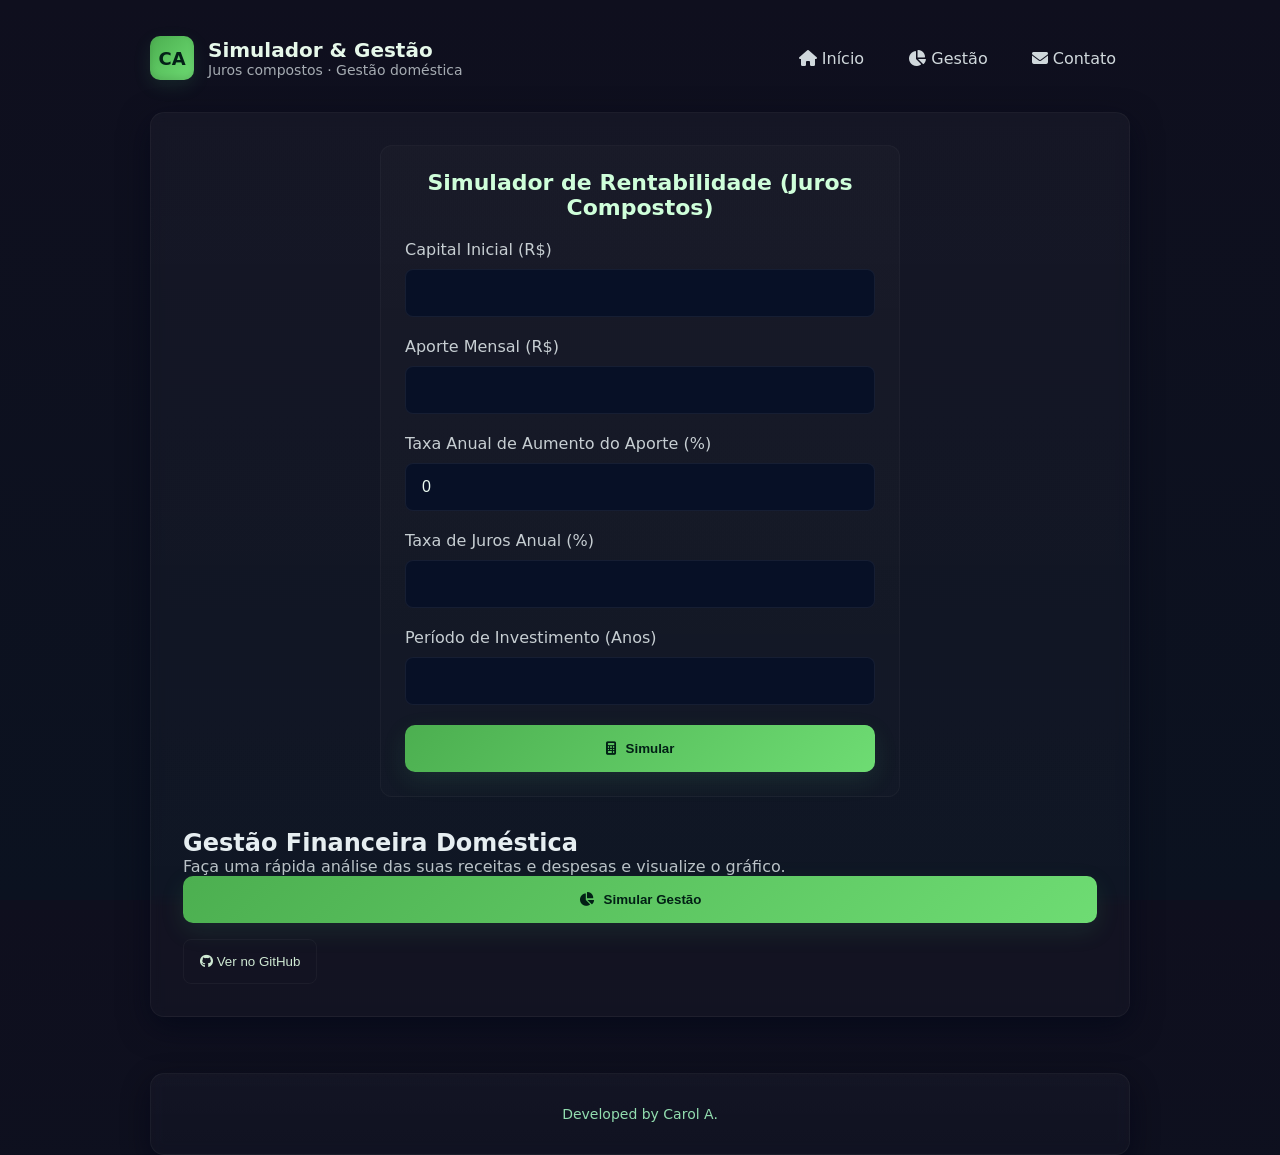
==== index.html @ db90d816 "FirstCommit Produto em Teste!" ====
<!DOCTYPE html>
<html lang="pt-BR">
<head>
  <meta charset="utf-8" />
  <meta name="viewport" content="width=device-width,initial-scale=1" />
  <title>Simulador - Index</title>

  <link rel="stylesheet" href="style.css">
  <link rel="stylesheet" href="https://cdnjs.cloudflare.com/ajax/libs/font-awesome/6.5.0/css/all.min.css">
</head>
<body>

  <header class="app-header">
    <div class="brand">
      <div class="logo">CA</div>
      <div>
        <h1>Simulador & Gestão</h1>
        <div style="font-size:14px; color:rgba(230,238,241,0.7)">Juros compostos · Gestão doméstica</div>
      </div>
    </div>
    <nav class="main-nav">
      <a href="index.html"><i class="fa-solid fa-house"></i> Início</a>
      <a href="gestao.html"><i class="fa-solid fa-chart-pie"></i> Gestão</a>
      <a href="#" onclick="alert('Contato: carol@example.com')"><i class="fa-solid fa-envelope"></i> Contato</a>
    </nav>
  </header>

  <main class="container">
    <section class="form-container card" aria-labelledby="sim-title">
      <h1 id="sim-title">Simulador de Rentabilidade (Juros Compostos)</h1>

      <form id="simuladorForm" class="form-body" autocomplete="off">
        <div class="input-group">
          <label for="capitalInicial">Capital Inicial (R$)</label>
          <input id="capitalInicial" type="number" min="0" step="0.01" required>
        </div>
        <div class="input-group">
          <label for="aporteMensal">Aporte Mensal (R$)</label>
          <input id="aporteMensal" type="number" min="0" step="0.01" required>
        </div>
        <div class="input-group">
          <label for="taxaAumentoAporte">Taxa Anual de Aumento do Aporte (%)</label>
          <input id="taxaAumentoAporte" type="number" step="0.01" value="0">
        </div>
        <div class="input-group">
          <label for="taxaJuros">Taxa de Juros Anual (%)</label>
          <input id="taxaJuros" type="number" step="0.01" required>
        </div>
        <div class="input-group">
          <label for="periodo">Período de Investimento (Anos)</label>
          <input id="periodo" type="number" min="1" step="1" required>
        </div>

        <button class="primary" type="submit"><i class="fa-solid fa-calculator"></i> Simular</button>
      </form>

      <div id="resultadoArea" class="resultado" style="display:none;">
        <h2>Resultado</h2>
        <p>Montante Final: <strong id="montanteFinal"></strong></p>
        <p>Total de Juros: <strong id="totalJuros"></strong></p>
      </div>
    </section>

    <aside class="card gestao-opcao" aria-labelledby="gest-title">
      <h2 id="gest-title">Gestão Financeira Doméstica</h2>
      <p style="color:rgba(230,238,241,0.8)">Faça uma rápida análise das suas receitas e despesas e visualize o gráfico.</p>

      <button id="simularAgora" class="primary" type="button"><i class="fa-solid fa-chart-pie"></i> Simular Gestão</button>

      <button class="ghost" style="margin-top:16px" onclick="location.href='https://github.com/Carolalx'">
        <i class="fa-brands fa-github"></i> Ver no GitHub
      </button>
    </aside>
  </main>

  <footer class="container" style="max-width:980px">
    Developed by Carol A.
  </footer>

  <script src="script.js"></script>
</body>
</html>
---- style.css ----
/* ==============================
   RESET + BASE
   ============================== */
* {
  box-sizing: border-box;
  margin: 0;
  padding: 0;
}
html, body {
  height: 100%;
}

body {
  font-family: "Montserrat", system-ui, -apple-system, "Segoe UI", Roboto, "Helvetica Neue", Arial;
  background: linear-gradient(180deg,#0f0f1e 0%, #0b1220 100%);
  color: #e6eef1;
  -webkit-font-smoothing: antialiased;
  -moz-osx-font-smoothing: grayscale;
  display: flex;
  flex-direction: column;
  align-items: center;
  gap: 32px; /* maior espaçamento */
  padding: 36px; /* maior padding */
}

/* CONTAINER PADRÃO */
.container {
  width: 100%;
  max-width: 980px;
  background: linear-gradient(180deg, rgba(255,255,255,0.03), rgba(255,255,255,0.02));
  border: 1px solid rgba(255,255,255,0.04);
  border-radius: 14px;
  padding: 32px; /* maior padding */
  box-shadow: 0 10px 30px rgba(2,6,23,0.6);
  backdrop-filter: blur(6px);
  animation: cardIn 400ms cubic-bezier(.2,.9,.2,1);
  display: flex;
  flex-direction: column;
  gap: 32px; /* maior gap */
}

/* HEADER */
header.app-header {
  width: 100%;
  max-width: 980px;
  display: flex;
  align-items: center;
  justify-content: space-between;
  gap: 20px;
}
.brand {
  display: flex;
  align-items: center;
  gap: 14px;
}
.brand .logo {
  width: 44px;
  height: 44px;
  border-radius: 10px;
  background: linear-gradient(135deg,#4caf50,#6edc73);
  display: flex;
  align-items: center;
  justify-content: center;
  color: #042017;
  font-weight: 700;
  font-size: 18px;
  box-shadow: 0 6px 18px rgba(78, 195, 122, 0.12), inset 0 -3px 6px rgba(0,0,0,0.12);
}
.brand h1 {
  font-size: 20px;
  color: #e6f8ea;
}
nav.main-nav {
  display: flex;
  gap: 16px;
  align-items: center;
}
nav.main-nav a {
  color: rgba(230,238,241,0.9);
  text-decoration: none;
  padding: 10px 14px;
  border-radius: 8px;
  transition: all .18s ease;
}
nav.main-nav a:hover {
  transform: translateY(-3px);
  background: rgba(255,255,255,0.03);
  color: #6edc73;
}

/* FORM / CARD */
.form-container {
  display: block;
  max-width: 520px;
  margin: 0 auto;
  padding: 24px; /* maior padding */
  border-radius: 12px;
  background: linear-gradient(180deg, rgba(255,255,255,0.02), rgba(255,255,255,0.01));
  border: 1px solid rgba(255,255,255,0.03);
  gap: 20px;
}
.form-container h1 {
  color: #cfffda;
  font-size: 22px;
  margin-bottom: 20px;
  text-align: center;
}
.input-group {
  margin-bottom: 20px; /* maior espaçamento */
  display: flex;
  flex-direction: column;
  gap: 10px;
}
.input-group label {
  color: rgba(230,238,241,0.85);
  font-size: 16px;
}
.input-group input[type="number"],
.input-group input[type="text"] {
  padding: 14px 16px;
  border-radius: 8px;
  border: 1px solid rgba(255,255,255,0.06);
  background: #071026;
  color: #eafaf0;
  font-size: 16px;
  transition: all .18s ease;
}
.input-group input:focus {
  outline: none;
  transform: translateY(-1px);
  box-shadow: 0 6px 18px rgba(78,195,122,0.06);
  border-color: rgba(110,220,115,0.35);
}

/* BOTÕES */
button.primary {
  display: inline-flex;
  gap: 10px;
  align-items: center;
  justify-content: center;
  width: 100%;
  padding: 16px 18px;
  border-radius: 10px;
  background: linear-gradient(135deg,#4caf50,#6edc73);
  color: #022015;
  font-weight: 700;
  border: none;
  cursor: pointer;
  box-shadow: 0 8px 24px rgba(78,195,122,0.12);
  transition: transform .18s ease, box-shadow .18s ease;
}
button.primary:hover {
  transform: translateY(-4px) scale(1.01);
  box-shadow: 0 18px 40px rgba(78,195,122,0.16);
}
button.ghost {
  background: transparent;
  color: #cfe9d3;
  border: 1px solid rgba(255,255,255,0.04);
  padding: 14px 16px;
  border-radius: 8px;
  cursor: pointer;
}

/* RESULTADO */
.resultado {
  margin-top: 20px; /* maior espaçamento */
  text-align: center;
  padding: 16px;
  border-radius: 8px;
  background: linear-gradient(180deg, rgba(0,0,0,0.12), rgba(255,255,255,0.01));
  border: 1px solid rgba(255,255,255,0.02);
}
.resultado h2 {
  color: #e6f8ea;
  font-size: 18px;
  margin-bottom: 12px;
}
.resultado p {
  font-size: 16px;
  color: #eafaf0;
}

/* FOOTER */
footer {
  margin-top: 24px; /* maior espaçamento */
  text-align: center;
  color: #9ae9b8;
  font-size: 14px;
  opacity: 0.95;
}

/* SUGESTAO BOX */
#sugestaoBox {
  display: none;
  text-align: center;
  margin-top: 20px;
}
.btn-sim {
  margin-top: 12px;
  padding: 12px 20px;
  border: none;
  background: #4fa3f7;
  color: white;
  border-radius: 10px;
  cursor: pointer;
  font-weight: bold;
}
.btn-sim:hover {
  background: #6bb8ff;
}

/* SALDO */
#saldo {
  font-weight: 700;
  font-size: 1.6rem;
  color: white;
  text-align: center;
}

/* RESPONSIVIDADE */
@media (max-width:900px) {
  .gestao .container {
    grid-template-columns: 1fr;
  }
  .container {
    padding: 24px;
    gap: 24px;
  }
}

/* SMALL ANIMATIONS */
@keyframes cardIn {
  from { transform: translateY(8px); opacity: 0; }
  to { transform: translateY(0); opacity: 1; }
}

/* ==============================
   GESTÃO FINANCEIRA - LAYOUT A4
   ============================== */
body.gestao {
  gap: 36px; /* mesmo gap do index atualizado */
  padding: 36px;
}

/* CONTAINER PRINCIPAL - ESTILO A4 */
body.gestao .container {
  max-width: 1200px;
  padding: 40px;
  gap: 36px;
}

/* CARD */
body.gestao .card {
  padding: 50px;
  gap: 36px;
}

/* FORMULÁRIO */
body.gestao #gestaoForm {
  display: flex;
  flex-direction: column;
  width: 100%;
}
body.gestao .form-container {
  display: flex;
  justify-content: space-between;
  gap: 60px;
  width: 100%;
}

/* FORM SECTIONS */
body.gestao .form-section {
  flex: 1 1 45%;
  min-width: 45%;
}
body.gestao .form-section h2 {
  font-size: 30px;
  margin-bottom: 20px;
  text-align: center;
  color: #cfffda;
}

/* INPUTS */
body.gestao .input-group {
  margin-bottom: 20px;
}
body.gestao .input-group label {
  font-size: 20px;
}
body.gestao input[type="number"] {
  font-size: 20px;
  padding: 14px 16px;
}

/* BOTÃO CALCULAR */
body.gestao button.primary {
  font-size: 22px;
  padding: 14px 26px;
}

/* SALDO */
body.gestao #saldo {
  font-size: 36px;
}

/* GRÁFICO */
body.gestao #graficoPreview {
  width: 80%;
  height: 1400px;
  margin: 0 auto;
}

/* SUGESTÃO BOX */
body.gestao #sugestaoBox {
  margin-top: 25px;
  font-size: 20px;
}

/* RESPONSIVIDADE */
@media (max-width:1400px) {
  body.gestao .form-container {
    flex-direction: column;
    gap: 30px;
  }
  body.gestao .form-section {
    min-width: 100%;
  }
  body.gestao #graficoPreview {
    width: 95%;
    height: 800px;
  }
}
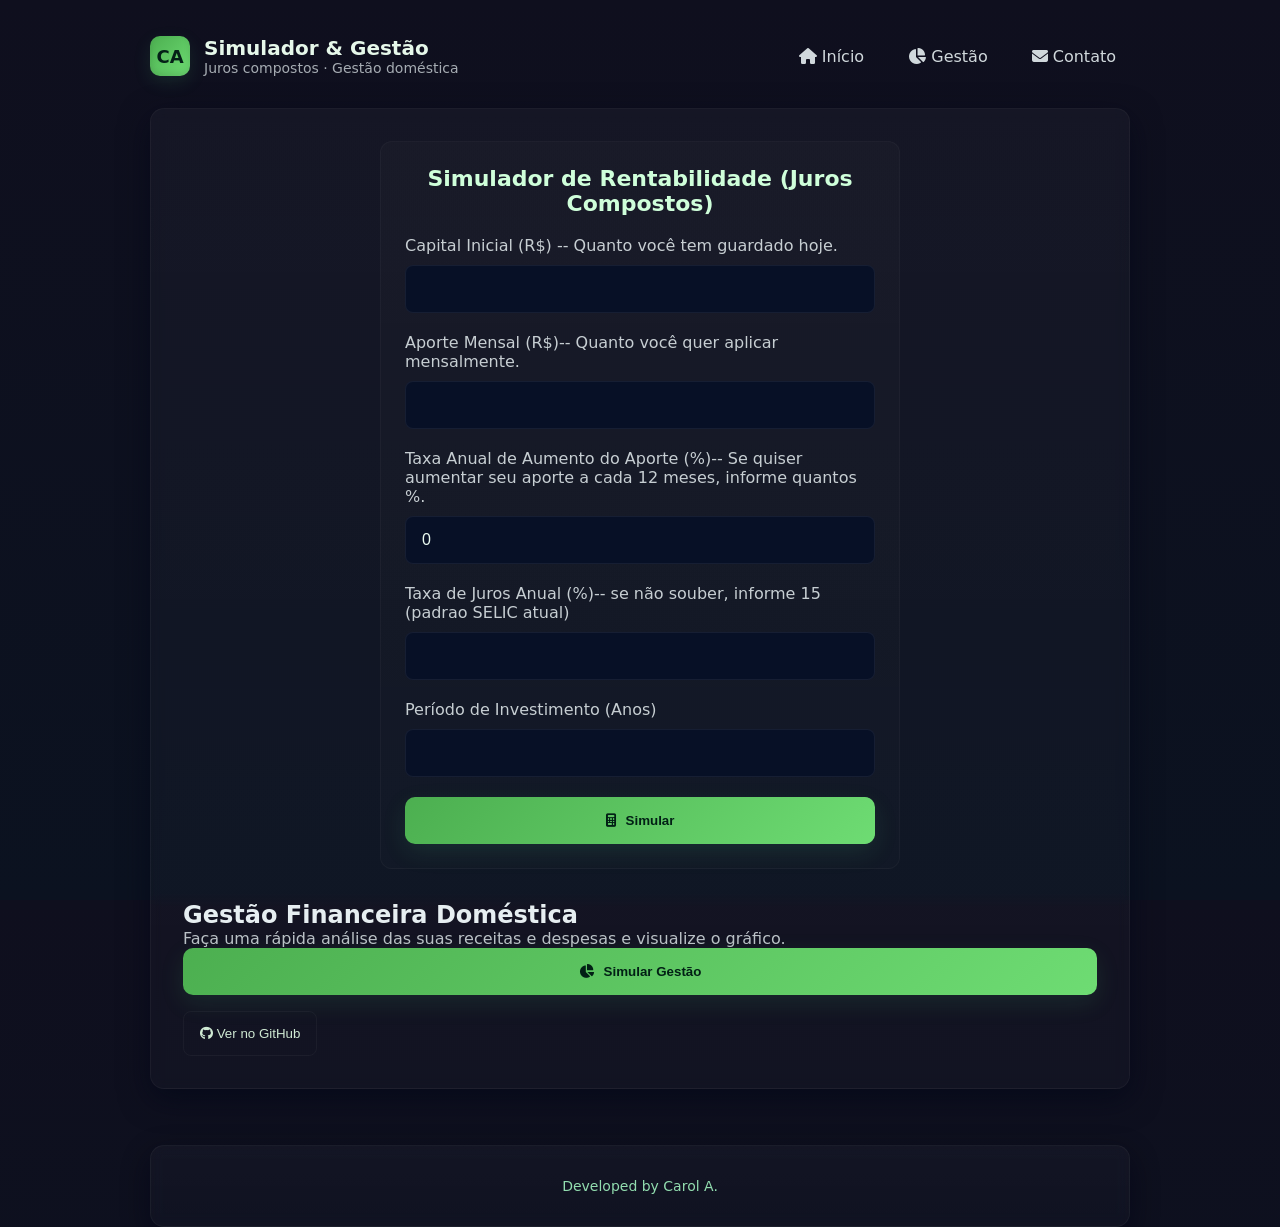
==== commit 8e2ffc7c: "Update index.html" ====
--- a/index.html
+++ b/index.html
@@ -21,7 +21,7 @@
     <nav class="main-nav">
       <a href="index.html"><i class="fa-solid fa-house"></i> Início</a>
       <a href="gestao.html"><i class="fa-solid fa-chart-pie"></i> Gestão</a>
-      <a href="#" onclick="alert('Contato: carol@example.com')"><i class="fa-solid fa-envelope"></i> Contato</a>
+      <a href="#" onclick="alert('Contato: carolalxtt@gmail.com')"><i class="fa-solid fa-envelope"></i> Contato</a>
     </nav>
   </header>
 
@@ -31,19 +31,19 @@
 
       <form id="simuladorForm" class="form-body" autocomplete="off">
         <div class="input-group">
-          <label for="capitalInicial">Capital Inicial (R$)</label>
+          <label for="capitalInicial">Capital Inicial (R$) -- Quanto você tem guardado hoje.</label>
           <input id="capitalInicial" type="number" min="0" step="0.01" required>
         </div>
         <div class="input-group">
-          <label for="aporteMensal">Aporte Mensal (R$)</label>
+          <label for="aporteMensal">Aporte Mensal (R$)-- Quanto você quer aplicar mensalmente.</label>
           <input id="aporteMensal" type="number" min="0" step="0.01" required>
         </div>
         <div class="input-group">
-          <label for="taxaAumentoAporte">Taxa Anual de Aumento do Aporte (%)</label>
+          <label for="taxaAumentoAporte">Taxa Anual de Aumento do Aporte (%)-- Se quiser aumentar seu aporte a cada 12 meses, informe quantos %. </label>
           <input id="taxaAumentoAporte" type="number" step="0.01" value="0">
         </div>
         <div class="input-group">
-          <label for="taxaJuros">Taxa de Juros Anual (%)</label>
+          <label for="taxaJuros">Taxa de Juros Anual (%)-- se não souber, informe 15 (padrao SELIC atual)</label>
           <input id="taxaJuros" type="number" step="0.01" required>
         </div>
         <div class="input-group">
--- a/style.css
+++ b/style.css
@@ -54,8 +54,8 @@
   gap: 14px;
 }
 .brand .logo {
-  width: 44px;
-  height: 44px;
+  width: 40px;
+  height: 40px;
   border-radius: 10px;
   background: linear-gradient(135deg,#4caf50,#6edc73);
   display: flex;
@@ -239,15 +239,15 @@
    GESTÃO FINANCEIRA - LAYOUT A4
    ============================== */
 body.gestao {
-  gap: 36px; /* mesmo gap do index atualizado */
-  padding: 36px;
+  gap: 30px; /* mesmo gap do index atualizado */
+  padding: 30px;
 }
 
 /* CONTAINER PRINCIPAL - ESTILO A4 */
 body.gestao .container {
-  max-width: 1200px;
-  padding: 40px;
-  gap: 36px;
+  max-width: 900px;
+  padding: 35px;
+  gap: 30px;
 }
 
 /* CARD */
@@ -275,7 +275,7 @@
   min-width: 45%;
 }
 body.gestao .form-section h2 {
-  font-size: 30px;
+  font-size: 16px;
   margin-bottom: 20px;
   text-align: center;
   color: #cfffda;
@@ -286,10 +286,10 @@
   margin-bottom: 20px;
 }
 body.gestao .input-group label {
-  font-size: 20px;
+  font-size: 16px;
 }
 body.gestao input[type="number"] {
-  font-size: 20px;
+  font-size: 16px;
   padding: 14px 16px;
 }
 
@@ -301,13 +301,12 @@
 
 /* SALDO */
 body.gestao #saldo {
-  font-size: 36px;
+  font-size: 30px;
 }
 
 /* GRÁFICO */
 body.gestao #graficoPreview {
   width: 80%;
-  height: 1400px;
   margin: 0 auto;
 }
 
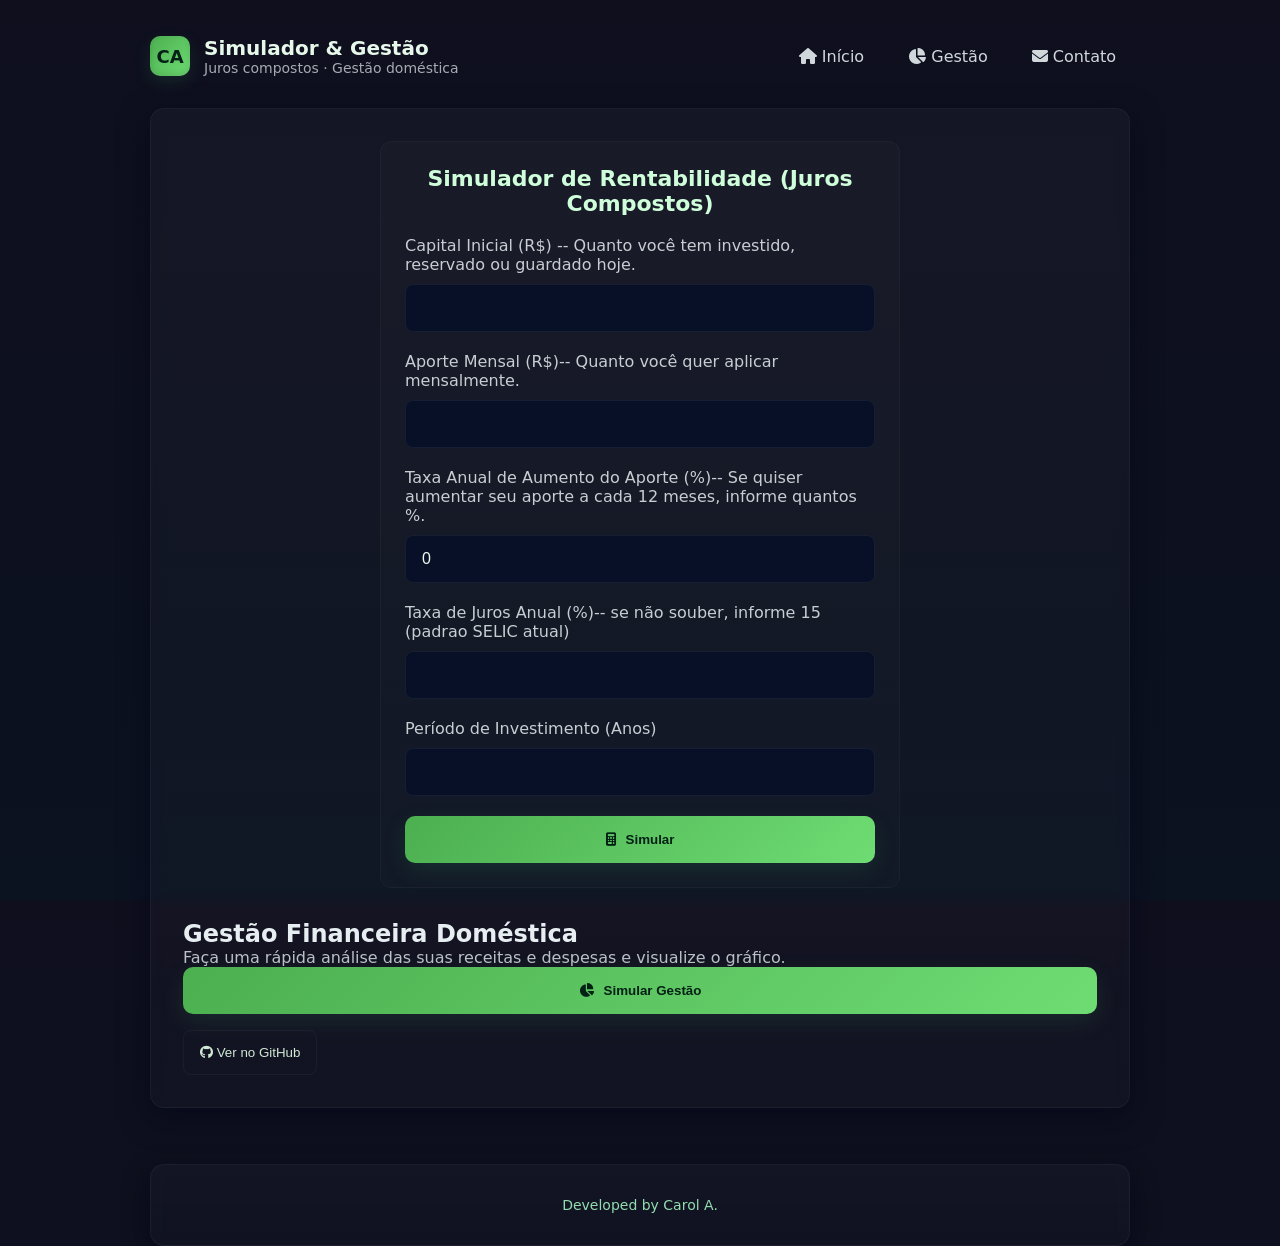
==== commit fbf26102: "Update index.html" ====
--- a/index.html
+++ b/index.html
@@ -31,7 +31,7 @@
 
       <form id="simuladorForm" class="form-body" autocomplete="off">
         <div class="input-group">
-          <label for="capitalInicial">Capital Inicial (R$) -- Quanto você tem guardado hoje.</label>
+          <label for="capitalInicial">Capital Inicial (R$) -- Quanto você tem investido, reservado ou guardado hoje.</label>
           <input id="capitalInicial" type="number" min="0" step="0.01" required>
         </div>
         <div class="input-group">
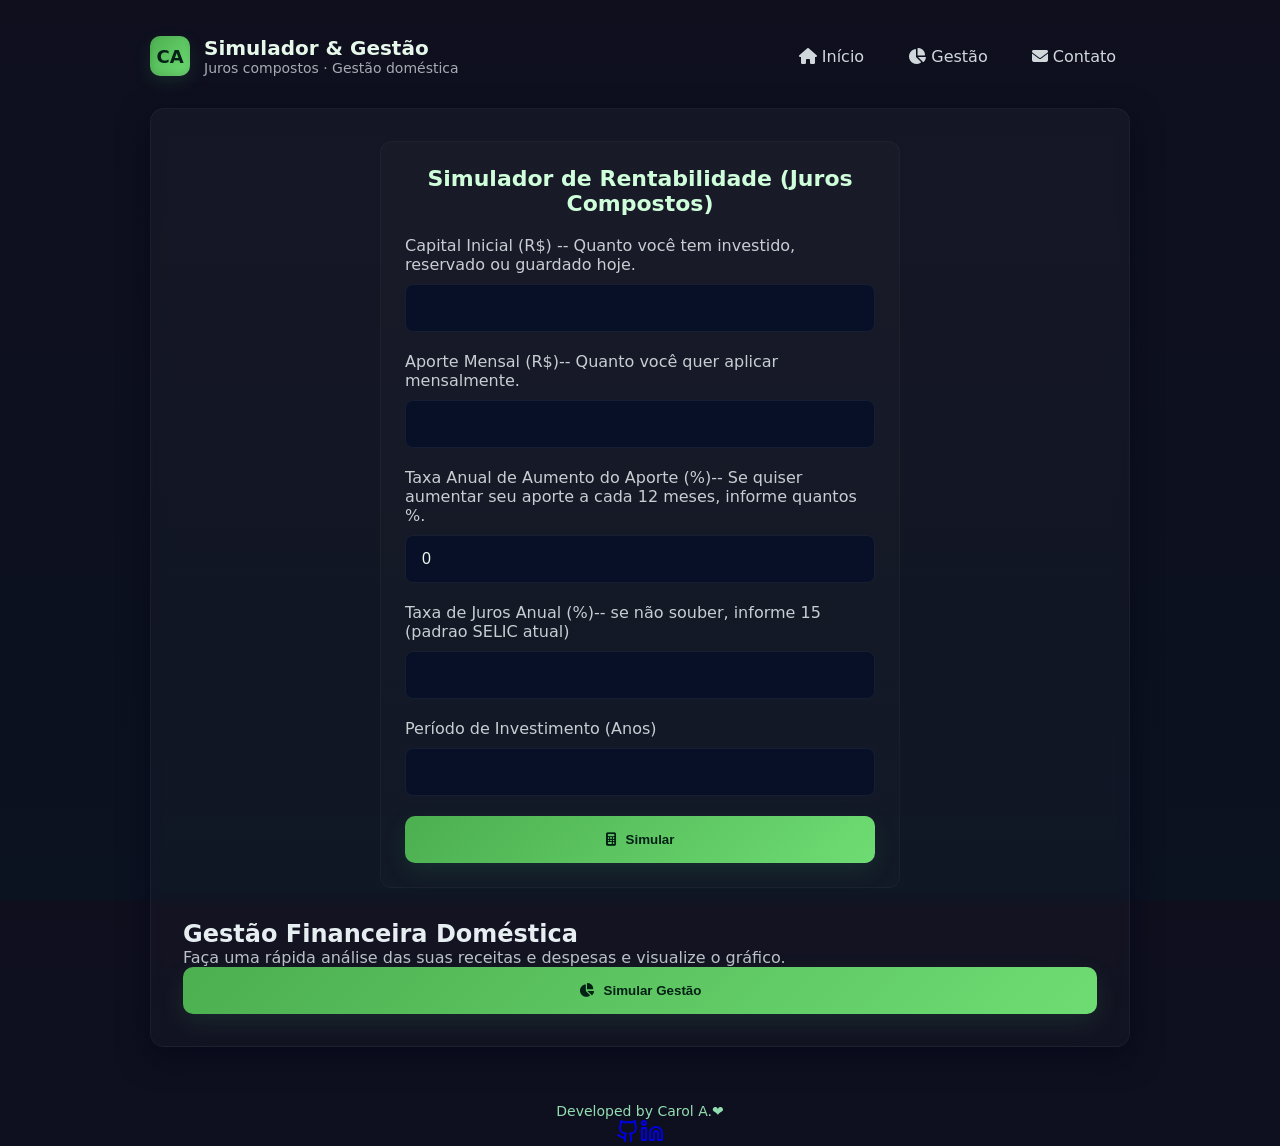
==== commit bd422328: "Atualização rodapé" ====
--- a/index.html
+++ b/index.html
@@ -1,5 +1,6 @@
 <!DOCTYPE html>
 <html lang="pt-BR">
+
 <head>
   <meta charset="utf-8" />
   <meta name="viewport" content="width=device-width,initial-scale=1" />
@@ -8,6 +9,7 @@
   <link rel="stylesheet" href="style.css">
   <link rel="stylesheet" href="https://cdnjs.cloudflare.com/ajax/libs/font-awesome/6.5.0/css/all.min.css">
 </head>
+
 <body>
 
   <header class="app-header">
@@ -31,7 +33,8 @@
 
       <form id="simuladorForm" class="form-body" autocomplete="off">
         <div class="input-group">
-          <label for="capitalInicial">Capital Inicial (R$) -- Quanto você tem investido, reservado ou guardado hoje.</label>
+          <label for="capitalInicial">Capital Inicial (R$) -- Quanto você tem investido, reservado ou guardado
+            hoje.</label>
           <input id="capitalInicial" type="number" min="0" step="0.01" required>
         </div>
         <div class="input-group">
@@ -39,7 +42,8 @@
           <input id="aporteMensal" type="number" min="0" step="0.01" required>
         </div>
         <div class="input-group">
-          <label for="taxaAumentoAporte">Taxa Anual de Aumento do Aporte (%)-- Se quiser aumentar seu aporte a cada 12 meses, informe quantos %. </label>
+          <label for="taxaAumentoAporte">Taxa Anual de Aumento do Aporte (%)-- Se quiser aumentar seu aporte a cada 12
+            meses, informe quantos %. </label>
           <input id="taxaAumentoAporte" type="number" step="0.01" value="0">
         </div>
         <div class="input-group">
@@ -58,25 +62,53 @@
         <h2>Resultado</h2>
         <p>Montante Final: <strong id="montanteFinal"></strong></p>
         <p>Total de Juros: <strong id="totalJuros"></strong></p>
+        <p>Renda Mensal Aproximada:
+          <strong id="rendaMensal" style="color:#4fa3f7"></strong>
+        </p>
+        <p id="infoRenda" style="font-size:13px; color:rgba(230,238,241,0.7); margin-top:4px;">
+          O cálculo se baseia na taxa de 1%, desde que não fique nenhum mês sem investir.
+        </p>
       </div>
+
     </section>
 
     <aside class="card gestao-opcao" aria-labelledby="gest-title">
       <h2 id="gest-title">Gestão Financeira Doméstica</h2>
-      <p style="color:rgba(230,238,241,0.8)">Faça uma rápida análise das suas receitas e despesas e visualize o gráfico.</p>
+      <p style="color:rgba(230,238,241,0.8)">Faça uma rápida análise das suas receitas e despesas e visualize o gráfico.
+      </p>
 
-      <button id="simularAgora" class="primary" type="button"><i class="fa-solid fa-chart-pie"></i> Simular Gestão</button>
-
-      <button class="ghost" style="margin-top:16px" onclick="location.href='https://github.com/Carolalx'">
-        <i class="fa-brands fa-github"></i> Ver no GitHub
-      </button>
+      <button id="simularAgora" class="primary" type="button"><i class="fa-solid fa-chart-pie"></i> Simular
+        Gestão</button>
     </aside>
   </main>
-
-  <footer class="container" style="max-width:980px">
-    Developed by Carol A.
+  <footer class="bg-white border-gray-200 border-t mt-16">
+    <div class="max-w-7xl mx-auto px-4 sm:px-6 lg:px-8 py-8">
+      <div class="flex flex-col items-center justify-center space-y-4">
+        <p class="text-lg text-gray-700">Developed by Carol A.<span class="text-red-500 animate-pulse">❤️</span>
+        </p>
+        <div class="flex space-x-6"><a href="https://github.com/Carolalx" target="_blank" rel="noopener noreferrer"
+            class="transition-all hover:scale-110 text-gray-600 hover:text-gray-900" aria-label="GitHub"><svg
+              xmlns="http://www.w3.org/2000/svg" width="24" height="24" viewBox="0 0 24 24" fill="none"
+              stroke="currentColor" stroke-width="2" stroke-linecap="round" stroke-linejoin="round"
+              class="lucide lucide-github w-8 h-8">
+              <path
+                d="M15 22v-4a4.8 4.8 0 0 0-1-3.5c3 0 6-2 6-5.5.08-1.25-.27-2.48-1-3.5.28-1.15.28-2.35 0-3.5 0 0-1 0-3 1.5-2.64-.5-5.36-.5-8 0C6 2 5 2 5 2c-.3 1.15-.3 2.35 0 3.5A5.403 5.403 0 0 0 4 9c0 3.5 3 5.5 6 5.5-.39.49-.68 1.05-.85 1.65-.17.6-.22 1.23-.15 1.85v4">
+              </path>
+              <path d="M9 18c-4.51 2-5-2-7-2"></path>
+            </svg></a><a href="https://www.linkedin.com/in/caroline-a-232a62333/" target="_blank"
+            rel="noopener noreferrer" class="transition-all hover:scale-110 text-gray-600 hover:text-gray-900"
+            aria-label="LinkedIn"><svg xmlns="http://www.w3.org/2000/svg" width="24" height="24" viewBox="0 0 24 24"
+              fill="none" stroke="currentColor" stroke-width="2" stroke-linecap="round" stroke-linejoin="round"
+              class="lucide lucide-linkedin w-8 h-8">
+              <path d="M16 8a6 6 0 0 1 6 6v7h-4v-7a2 2 0 0 0-2-2 2 2 0 0 0-2 2v7h-4v-7a6 6 0 0 1 6-6z"></path>
+              <rect width="4" height="12" x="2" y="9"></rect>
+              <circle cx="4" cy="4" r="2"></circle>
+            </svg></a></div>
+      </div>
+    </div>
   </footer>
 
   <script src="script.js"></script>
 </body>
-</html>
+
+</html>
--- a/style.css
+++ b/style.css
@@ -6,37 +6,43 @@
   margin: 0;
   padding: 0;
 }
-html, body {
+
+html,
+body {
   height: 100%;
 }
 
 body {
   font-family: "Montserrat", system-ui, -apple-system, "Segoe UI", Roboto, "Helvetica Neue", Arial;
-  background: linear-gradient(180deg,#0f0f1e 0%, #0b1220 100%);
+  background: linear-gradient(180deg, #0f0f1e 0%, #0b1220 100%);
   color: #e6eef1;
   -webkit-font-smoothing: antialiased;
   -moz-osx-font-smoothing: grayscale;
   display: flex;
   flex-direction: column;
   align-items: center;
-  gap: 32px; /* maior espaçamento */
-  padding: 36px; /* maior padding */
+  gap: 32px;
+  /* maior espaçamento */
+  padding: 36px;
+  /* maior padding */
 }
 
 /* CONTAINER PADRÃO */
 .container {
   width: 100%;
   max-width: 980px;
-  background: linear-gradient(180deg, rgba(255,255,255,0.03), rgba(255,255,255,0.02));
-  border: 1px solid rgba(255,255,255,0.04);
+  background: linear-gradient(180deg, rgba(255, 255, 255, 0.03), rgba(255, 255, 255, 0.02));
+  border: 1px solid rgba(255, 255, 255, 0.04);
   border-radius: 14px;
-  padding: 32px; /* maior padding */
-  box-shadow: 0 10px 30px rgba(2,6,23,0.6);
+  padding: 32px;
+  /* maior padding */
+  box-shadow: 0 10px 30px rgba(2, 6, 23, 0.6);
   backdrop-filter: blur(6px);
-  animation: cardIn 400ms cubic-bezier(.2,.9,.2,1);
+  animation: cardIn 400ms cubic-bezier(.2, .9, .2, 1);
   display: flex;
   flex-direction: column;
-  gap: 32px; /* maior gap */
+  gap: 32px;
+  /* maior gap */
 }
 
 /* HEADER */
@@ -48,43 +54,49 @@
   justify-content: space-between;
   gap: 20px;
 }
+
 .brand {
   display: flex;
   align-items: center;
   gap: 14px;
 }
+
 .brand .logo {
   width: 40px;
   height: 40px;
   border-radius: 10px;
-  background: linear-gradient(135deg,#4caf50,#6edc73);
+  background: linear-gradient(135deg, #4caf50, #6edc73);
   display: flex;
   align-items: center;
   justify-content: center;
   color: #042017;
   font-weight: 700;
   font-size: 18px;
-  box-shadow: 0 6px 18px rgba(78, 195, 122, 0.12), inset 0 -3px 6px rgba(0,0,0,0.12);
-}
+  box-shadow: 0 6px 18px rgba(78, 195, 122, 0.12), inset 0 -3px 6px rgba(0, 0, 0, 0.12);
+}
+
 .brand h1 {
   font-size: 20px;
   color: #e6f8ea;
 }
+
 nav.main-nav {
   display: flex;
   gap: 16px;
   align-items: center;
 }
+
 nav.main-nav a {
-  color: rgba(230,238,241,0.9);
+  color: rgba(230, 238, 241, 0.9);
   text-decoration: none;
   padding: 10px 14px;
   border-radius: 8px;
   transition: all .18s ease;
 }
+
 nav.main-nav a:hover {
   transform: translateY(-3px);
-  background: rgba(255,255,255,0.03);
+  background: rgba(255, 255, 255, 0.03);
   color: #6edc73;
 }
 
@@ -93,43 +105,50 @@
   display: block;
   max-width: 520px;
   margin: 0 auto;
-  padding: 24px; /* maior padding */
+  padding: 24px;
+  /* maior padding */
   border-radius: 12px;
-  background: linear-gradient(180deg, rgba(255,255,255,0.02), rgba(255,255,255,0.01));
-  border: 1px solid rgba(255,255,255,0.03);
+  background: linear-gradient(180deg, rgba(255, 255, 255, 0.02), rgba(255, 255, 255, 0.01));
+  border: 1px solid rgba(255, 255, 255, 0.03);
   gap: 20px;
 }
+
 .form-container h1 {
   color: #cfffda;
   font-size: 22px;
   margin-bottom: 20px;
   text-align: center;
 }
+
 .input-group {
-  margin-bottom: 20px; /* maior espaçamento */
+  margin-bottom: 20px;
+  /* maior espaçamento */
   display: flex;
   flex-direction: column;
   gap: 10px;
 }
+
 .input-group label {
-  color: rgba(230,238,241,0.85);
-  font-size: 16px;
-}
+  color: rgba(230, 238, 241, 0.85);
+  font-size: 16px;
+}
+
 .input-group input[type="number"],
 .input-group input[type="text"] {
   padding: 14px 16px;
   border-radius: 8px;
-  border: 1px solid rgba(255,255,255,0.06);
+  border: 1px solid rgba(255, 255, 255, 0.06);
   background: #071026;
   color: #eafaf0;
   font-size: 16px;
   transition: all .18s ease;
 }
+
 .input-group input:focus {
   outline: none;
   transform: translateY(-1px);
-  box-shadow: 0 6px 18px rgba(78,195,122,0.06);
-  border-color: rgba(110,220,115,0.35);
+  box-shadow: 0 6px 18px rgba(78, 195, 122, 0.06);
+  border-color: rgba(110, 220, 115, 0.35);
 }
 
 /* BOTÕES */
@@ -141,41 +160,60 @@
   width: 100%;
   padding: 16px 18px;
   border-radius: 10px;
-  background: linear-gradient(135deg,#4caf50,#6edc73);
+  background: linear-gradient(135deg, #4caf50, #6edc73);
   color: #022015;
   font-weight: 700;
   border: none;
   cursor: pointer;
-  box-shadow: 0 8px 24px rgba(78,195,122,0.12);
+  box-shadow: 0 8px 24px rgba(78, 195, 122, 0.12);
   transition: transform .18s ease, box-shadow .18s ease;
 }
+
 button.primary:hover {
   transform: translateY(-4px) scale(1.01);
-  box-shadow: 0 18px 40px rgba(78,195,122,0.16);
-}
+  box-shadow: 0 18px 40px rgba(78, 195, 122, 0.16);
+}
+
 button.ghost {
   background: transparent;
   color: #cfe9d3;
-  border: 1px solid rgba(255,255,255,0.04);
+  border: 1px solid rgba(255, 255, 255, 0.04);
   padding: 14px 16px;
   border-radius: 8px;
   cursor: pointer;
 }
 
+#fullscreenModal canvas {
+  display: block;
+  margin: auto;
+  width: 90vw;
+  /* 90% da largura da tela */
+  height: auto;
+  /* mantém proporção */
+  max-width: 1200px;
+  /* limite máximo para desktops grandes */
+  max-height: 80vh;
+  /* limite máximo em altura */
+}
+
+
 /* RESULTADO */
 .resultado {
-  margin-top: 20px; /* maior espaçamento */
+  margin-top: 20px;
+  /* maior espaçamento */
   text-align: center;
   padding: 16px;
   border-radius: 8px;
-  background: linear-gradient(180deg, rgba(0,0,0,0.12), rgba(255,255,255,0.01));
-  border: 1px solid rgba(255,255,255,0.02);
-}
+  background: linear-gradient(180deg, rgba(0, 0, 0, 0.12), rgba(255, 255, 255, 0.01));
+  border: 1px solid rgba(255, 255, 255, 0.02);
+}
+
 .resultado h2 {
   color: #e6f8ea;
   font-size: 18px;
   margin-bottom: 12px;
 }
+
 .resultado p {
   font-size: 16px;
   color: #eafaf0;
@@ -183,29 +221,54 @@
 
 /* FOOTER */
 footer {
-  margin-top: 24px; /* maior espaçamento */
+  margin-top: 24px;
+  /* maior espaçamento */
   text-align: center;
   color: #9ae9b8;
   font-size: 14px;
   opacity: 0.95;
 }
 
+.text-red-wine {
+  --tw-text-opacity: 1;
+  filter: hue-rotate(-20deg) saturate(150%);
+}
+
+.animate-pulse {
+  animation: pulse 2s cubic-bezier(.4, 0, .6, 1) infinite;
+}
+
+@keyframes pulse {
+
+  0%,
+  100% {
+    opacity: 1;
+  }
+
+  50% {
+    opacity: .5;
+  }
+}
+
+
 /* SUGESTAO BOX */
 #sugestaoBox {
   display: none;
   text-align: center;
   margin-top: 20px;
 }
+
 .btn-sim {
   margin-top: 12px;
   padding: 12px 20px;
   border: none;
-  background: #4fa3f7;
+  background: #2c73b9;
   color: white;
   border-radius: 10px;
   cursor: pointer;
   font-weight: bold;
 }
+
 .btn-sim:hover {
   background: #6bb8ff;
 }
@@ -223,6 +286,7 @@
   .gestao .container {
     grid-template-columns: 1fr;
   }
+
   .container {
     padding: 24px;
     gap: 24px;
@@ -231,102 +295,134 @@
 
 /* SMALL ANIMATIONS */
 @keyframes cardIn {
-  from { transform: translateY(8px); opacity: 0; }
-  to { transform: translateY(0); opacity: 1; }
+  from {
+    transform: translateY(8px);
+    opacity: 0;
+  }
+
+  to {
+    transform: translateY(0);
+    opacity: 1;
+  }
 }
 
 /* ==============================
-   GESTÃO FINANCEIRA - LAYOUT A4
+   GESTÃO FINANCEIRA - PADRÃO INDEX
    ============================== */
+
+/* Mantém apenas um espaçamento extra caso deseje diferenciar levemente */
 body.gestao {
-  gap: 30px; /* mesmo gap do index atualizado */
-  padding: 30px;
-}
-
-/* CONTAINER PRINCIPAL - ESTILO A4 */
+  padding: 36px;
+  gap: 32px;
+}
+
+/* Usa exatamente o mesmo container da página index */
 body.gestao .container {
-  max-width: 900px;
-  padding: 35px;
-  gap: 30px;
-}
-
-/* CARD */
+  max-width: 980px;
+  padding: 32px;
+  gap: 32px;
+}
+
+/* Mantém o card igual ao da index */
 body.gestao .card {
-  padding: 50px;
-  gap: 36px;
-}
-
-/* FORMULÁRIO */
-body.gestao #gestaoForm {
+  padding: 24px;
+  border-radius: 12px;
+  border: 1px solid rgba(255, 255, 255, 0.03);
+  background: linear-gradient(180deg, rgba(255, 255, 255, 0.02), rgba(255, 255, 255, 0.01));
+}
+
+/* Form com mesma organização, sem grid forçado */
+body.gestao .form-container {
   display: flex;
   flex-direction: column;
-  width: 100%;
-}
-body.gestao .form-container {
-  display: flex;
-  justify-content: space-between;
-  gap: 60px;
-  width: 100%;
-}
-
-/* FORM SECTIONS */
-body.gestao .form-section {
-  flex: 1 1 45%;
-  min-width: 45%;
-}
-body.gestao .form-section h2 {
-  font-size: 16px;
-  margin-bottom: 20px;
-  text-align: center;
+  gap: 20px;
+}
+
+/* Mesmos inputs da página principal */
+body.gestao input[type="number"],
+body.gestao input[type="text"] {
+  padding: 14px 16px;
+  font-size: 16px;
+}
+
+/* Mesmos títulos */
+body.gestao h2 {
   color: #cfffda;
-}
-
-/* INPUTS */
-body.gestao .input-group {
-  margin-bottom: 20px;
-}
-body.gestao .input-group label {
-  font-size: 16px;
-}
-body.gestao input[type="number"] {
-  font-size: 16px;
-  padding: 14px 16px;
-}
-
-/* BOTÃO CALCULAR */
+  font-size: 20px;
+  text-align: center;
+}
+
+/* Mantém o botão igual ao da index */
 body.gestao button.primary {
-  font-size: 22px;
-  padding: 14px 26px;
-}
-
-/* SALDO */
+  font-size: 16px;
+  padding: 16px 18px;
+}
+
+/* Saldo com tamanho coerente */
 body.gestao #saldo {
-  font-size: 30px;
-}
-
-/* GRÁFICO */
+  font-size: 1.6rem;
+  font-weight: 700;
+  text-align: center;
+}
+
+.grafico-container {
+  width: 100%;
+  max-width: 980px;
+  height: auto;
+  /* deixa o height automático */
+  max-height: 400px;
+  /* limite máximo */
+  overflow: hidden;
+  /* impede scroll interno */
+  margin: 0 auto;
+}
+
+
+/* Gráfico centralizado mas sem exagero */
 body.gestao #graficoPreview {
-  width: 80%;
+  width: 100%;
+  max-width: 100%;
+  height: auto;
+  /* ajusta automaticamente */
+  max-height: 400px;
+  /* nunca maior que 400px */
   margin: 0 auto;
-}
-
-/* SUGESTÃO BOX */
-body.gestao #sugestaoBox {
-  margin-top: 25px;
-  font-size: 20px;
-}
-
-/* RESPONSIVIDADE */
-@media (max-width:1400px) {
-  body.gestao .form-container {
-    flex-direction: column;
-    gap: 30px;
-  }
-  body.gestao .form-section {
-    min-width: 100%;
-  }
-  body.gestao #graficoPreview {
-    width: 95%;
-    height: 800px;
-  }
-}
+  display: block;
+}
+
+/* TABELA DE RECOMENDAÇÃO */
+table.recomendacao {
+  width: 100%;
+  border-collapse: separate;
+  border-spacing: 12px 10px;
+  /* ← AQUI AUMENTA O ESPAÇAMENTO ENTRE AS COLUNAS */
+  margin-top: 20px;
+  color: #e6eef1;
+  font-size: 16px;
+}
+
+table.recomendacao th {
+  text-align: left;
+  padding: 12px;
+  background: rgba(255, 255, 255, 0.05);
+  border-radius: 6px;
+  color: #cfffda;
+}
+
+table.recomendacao td {
+  padding: 12px;
+  background: rgba(255, 255, 255, 0.02);
+  border-radius: 6px;
+}
+
+/* Azul quando recomendado > atual */
+.recomendacao .azul {
+  color: #4fa3f7;
+  font-weight: bold;
+}
+
+/* Vermelho quando recomendado < atual */
+.recomendacao .vermelho {
+  color: #ff4f4f;
+  font-weight: bold;
+}
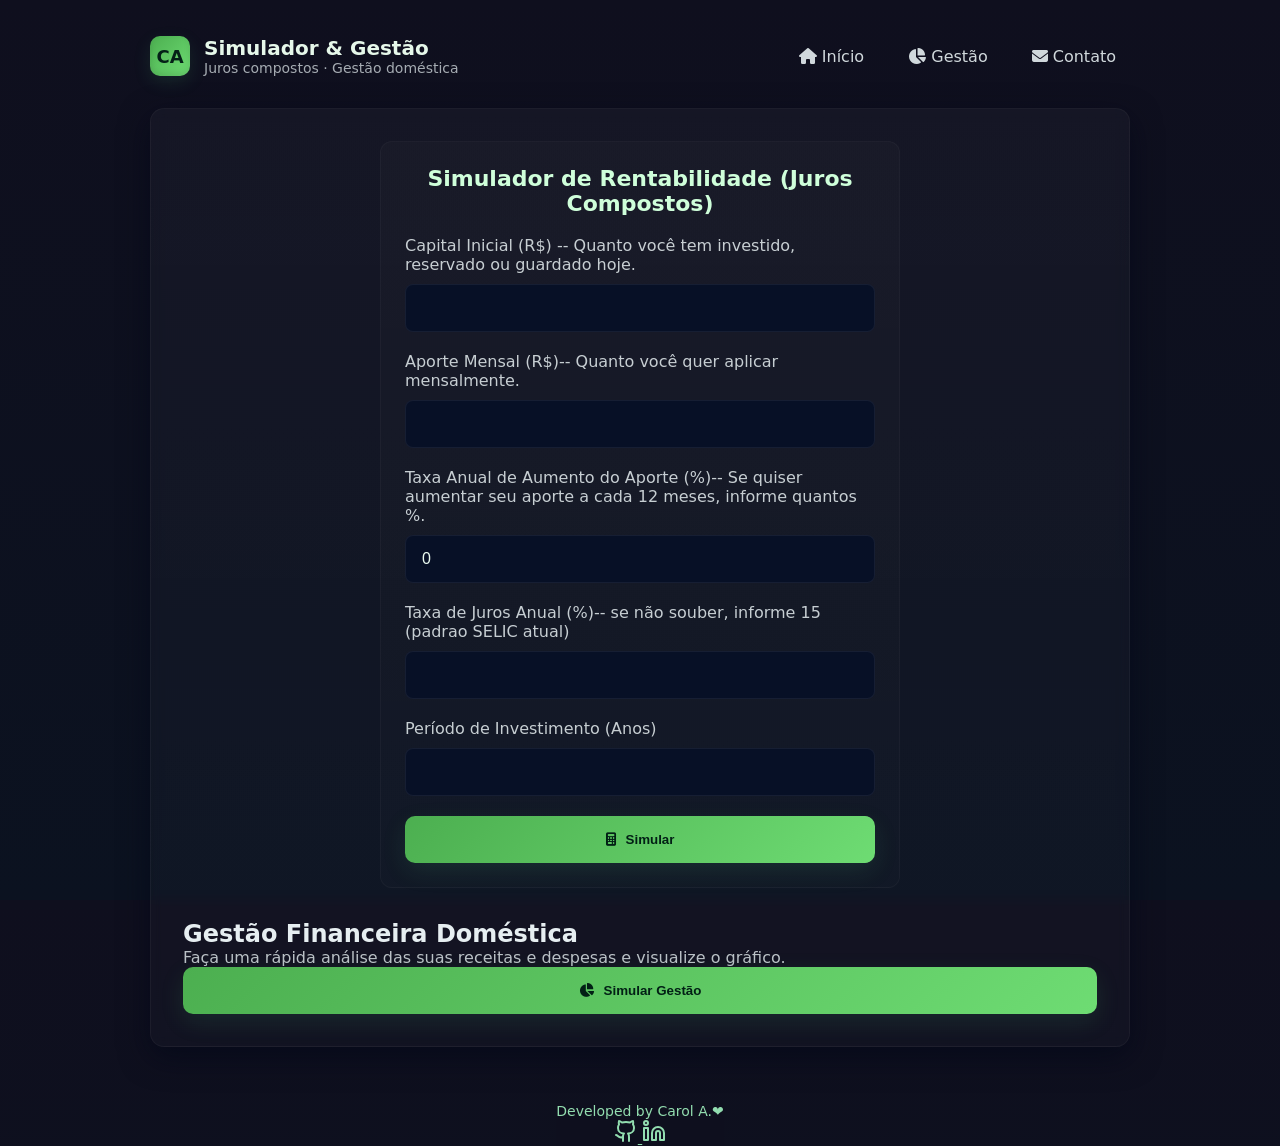
==== commit 3824e824: "icones footer" ====
--- a/index.html
+++ b/index.html
@@ -81,30 +81,31 @@
         Gestão</button>
     </aside>
   </main>
-  <footer class="bg-white border-gray-200 border-t mt-16">
-    <div class="max-w-7xl mx-auto px-4 sm:px-6 lg:px-8 py-8">
-      <div class="flex flex-col items-center justify-center space-y-4">
-        <p class="text-lg text-gray-700">Developed by Carol A.<span class="text-red-500 animate-pulse">❤️</span>
-        </p>
-        <div class="flex space-x-6"><a href="https://github.com/Carolalx" target="_blank" rel="noopener noreferrer"
-            class="transition-all hover:scale-110 text-gray-600 hover:text-gray-900" aria-label="GitHub"><svg
-              xmlns="http://www.w3.org/2000/svg" width="24" height="24" viewBox="0 0 24 24" fill="none"
-              stroke="currentColor" stroke-width="2" stroke-linecap="round" stroke-linejoin="round"
-              class="lucide lucide-github w-8 h-8">
-              <path
-                d="M15 22v-4a4.8 4.8 0 0 0-1-3.5c3 0 6-2 6-5.5.08-1.25-.27-2.48-1-3.5.28-1.15.28-2.35 0-3.5 0 0-1 0-3 1.5-2.64-.5-5.36-.5-8 0C6 2 5 2 5 2c-.3 1.15-.3 2.35 0 3.5A5.403 5.403 0 0 0 4 9c0 3.5 3 5.5 6 5.5-.39.49-.68 1.05-.85 1.65-.17.6-.22 1.23-.15 1.85v4">
-              </path>
-              <path d="M9 18c-4.51 2-5-2-7-2"></path>
-            </svg></a><a href="https://www.linkedin.com/in/caroline-a-232a62333/" target="_blank"
-            rel="noopener noreferrer" class="transition-all hover:scale-110 text-gray-600 hover:text-gray-900"
-            aria-label="LinkedIn"><svg xmlns="http://www.w3.org/2000/svg" width="24" height="24" viewBox="0 0 24 24"
-              fill="none" stroke="currentColor" stroke-width="2" stroke-linecap="round" stroke-linejoin="round"
-              class="lucide lucide-linkedin w-8 h-8">
-              <path d="M16 8a6 6 0 0 1 6 6v7h-4v-7a2 2 0 0 0-2-2 2 2 0 0 0-2 2v7h-4v-7a6 6 0 0 1 6-6z"></path>
-              <rect width="4" height="12" x="2" y="9"></rect>
-              <circle cx="4" cy="4" r="2"></circle>
-            </svg></a></div>
-      </div>
+  <footer class="bg-white border-t py-1">
+    <div class="text-center">
+      <p class="text-lg text-gray-500 mb-2">
+        Developed by Carol A.<span class="text-red-500 animate-pulse">❤️</span>
+      </p>
+      <a href="https://github.com/Carolalx" target="_blank" rel="noopener noreferrer" class="github-icon"
+        aria-label="GitHub">
+        <svg xmlns="http://www.w3.org/2000/svg" width="24" height="24" fill="none" stroke="currentColor"
+          stroke-width="2" stroke-linecap="round" stroke-linejoin="round" class="w-6 h-6">
+          <path
+            d="M15 22v-4a4.8 4.8 0 0 0-1-3.5c3 0 6-2 6-5.5.08-1.25-.27-2.48-1-3.5.28-1.15.28-2.35 0-3.5 0 0-1 0-3 1.5-2.64-.5-5.36-.5-8 0C6 2 5 2 5 2c-.3 1.15-.3 2.35 0 3.5A5.403 5.403 0 0 0 4 9c0 3.5 3 5.5 6 5.5-.39.49-.68 1.05-.85 1.65-.17.6-.22 1.23-.15 1.85v4">
+          </path>
+          <path d="M9 18c-4.51 2-5-2-7-2"></path>
+        </svg>
+      </a>
+
+      <a href="https://www.linkedin.com/in/caroline-a-232a62333/" arget="_blank" rel="noopener noreferrer"
+        class="github-icon" aria-label="LinkedIn">
+        <svg xmlns="http://www.w3.org/2000/svg" width="24" height="24" fill="none" stroke="currentColor"
+          stroke-width="2" stroke-linecap="round" stroke-linejoin="round" class="w-6 h-6">
+          <path d="M16 8a6 6 0 0 1 6 6v7h-4v-7a2 2 0 0 0-2-2 2 2 0 0 0-2 2v7h-4v-7a6 6 0 0 1 6-6z"></path>
+          <rect width="4" height="12" x="2" y="9"></rect>
+          <circle cx="4" cy="4" r="2"></circle>
+        </svg>
+      </a>
     </div>
   </footer>
 
--- a/style.css
+++ b/style.css
@@ -221,6 +221,7 @@
 
 /* FOOTER */
 footer {
+  background-color: #0f0f1e;
   margin-top: 24px;
   /* maior espaçamento */
   text-align: center;
@@ -248,6 +249,30 @@
   50% {
     opacity: .5;
   }
+}
+
+.github-icon {
+  color: #9ae9b8;
+  /* cor normal */
+  transition: transform 0.2s;
+}
+
+.github-icon:hover {
+  color: #9ae9b8;
+  /* cor ao passar o mouse */
+  transform: scale(1.1);
+}
+
+.linkding-icon {
+  color: #9ae9b8;
+  /* cor normal */
+  transition: transform 0.2s;
+}
+
+.linkding-icon:hover {
+  color: #9ae9b8;
+  /* cor ao passar o mouse */
+  transform: scale(1.1);
 }
 
 
